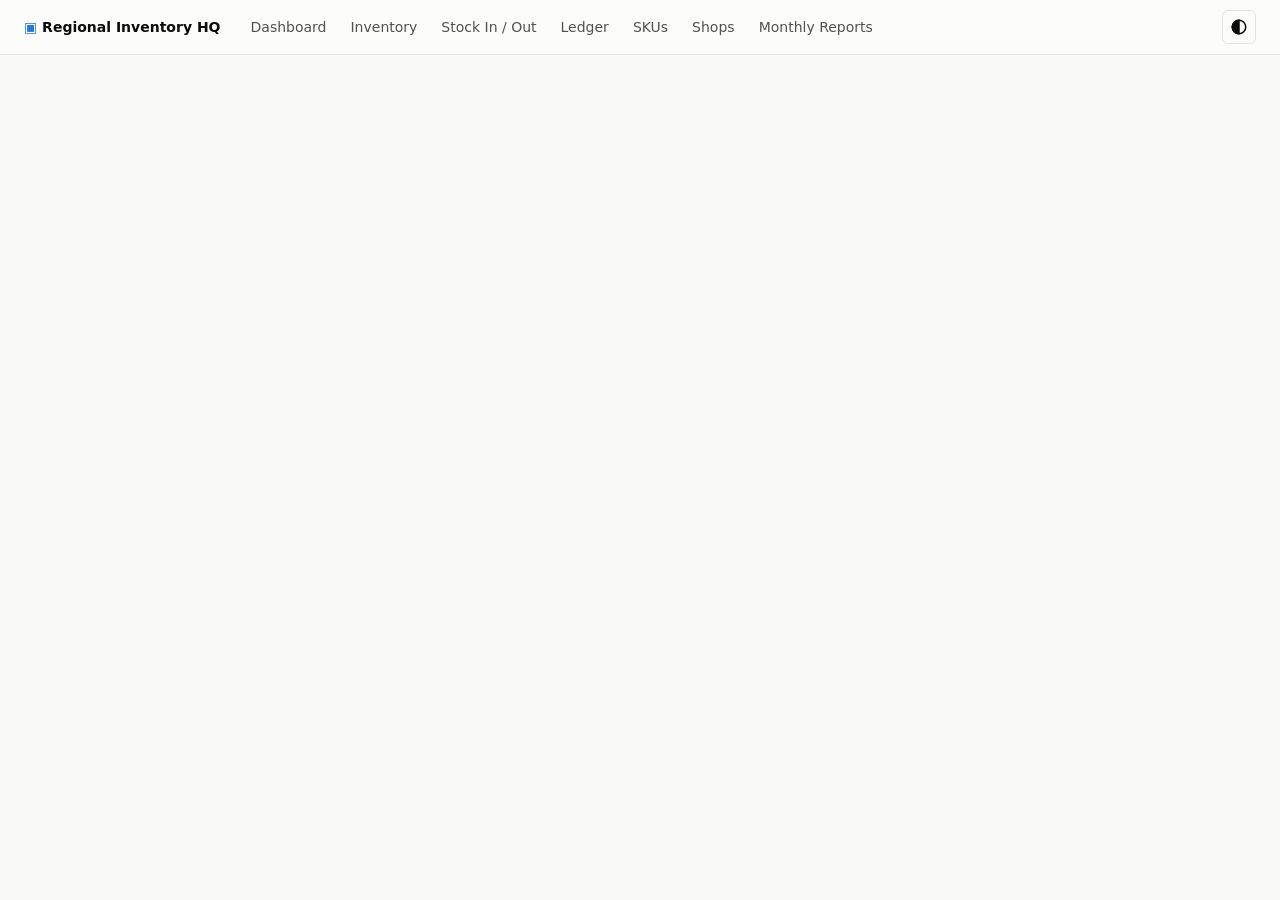
==== src/main/resources/static/index.html @ 5d13368e "Product Inventory Management app (Hackathon BE2) Spring Boot 3 / Java 21 backend with SKU & shop mas" ====
<!doctype html>
<html lang="en">
<head>
  <meta charset="utf-8">
  <meta name="viewport" content="width=device-width, initial-scale=1">
  <title>Regional Inventory HQ</title>
  <link rel="stylesheet" href="app.css">
  <script src="vendor/chart.umd.min.js"></script>
</head>
<body>
<header class="topbar">
  <div class="brand"><span class="logo">▣</span> Regional Inventory HQ</div>
  <nav id="nav">
    <a href="#dashboard" data-page="dashboard">Dashboard</a>
    <a href="#inventory" data-page="inventory">Inventory</a>
    <a href="#movements" data-page="movements">Stock In / Out</a>
    <a href="#ledger" data-page="ledger">Ledger</a>
    <a href="#skus" data-page="skus">SKUs</a>
    <a href="#shops" data-page="shops">Shops</a>
    <a href="#reports" data-page="reports">Monthly Reports</a>
  </nav>
  <button id="themeToggle" class="ghost" title="Toggle theme" aria-label="Toggle theme"><svg viewBox="0 0 24 24" fill="none" stroke="currentColor" stroke-width="2"><circle cx="12" cy="12" r="9"/><path d="M12 3a9 9 0 0 0 0 18z" fill="currentColor"/></svg></button>
</header>

<main>
  <!-- DASHBOARD -->
  <section id="page-dashboard" class="page">
    <div class="page-head">
      <div><h1>Portfolio overview</h1><p class="sub" id="asOf"></p></div>
      <button class="ghost" onclick="App.loadDashboard()">Refresh</button>
    </div>
    <div class="tiles" id="kpiTiles"></div>
    <div class="grid2">
      <div class="card">
        <h3>Inventory cost by depreciation risk</h3>
        <p class="hint">Share of purchase-cost value in each R<sub>dep</sub> tier, with the provision each tier attracts.</p>
        <div id="tierBar" class="tierbar"></div>
        <table class="mini" id="tierTable"></table>
      </div>
      <div class="card">
        <h3>Alerts <span class="count" id="alertCount"></span></h3>
        <div class="alert-filter" id="alertFilter"></div>
        <div id="alerts" class="alerts"></div>
      </div>
    </div>
    <div class="card">
      <h3>Monthly turnover rate by shop</h3>
      <p class="hint">COGS<sub>30d</sub> ÷ (V<sub>cost</sub> + ε). Higher means stock converts to sales faster.</p>
      <div class="chart-box tall"><canvas id="turnoverChart"></canvas></div>
    </div>
    <div class="card">
      <h3>Storage and capital budget utilisation</h3>
      <p class="hint">Share of each shop's storage capacity (m³) and capital budget currently in use.</p>
      <div class="chart-box tall"><canvas id="utilChart"></canvas></div>
    </div>
    <div class="card">
      <h3>Shop breakdown</h3>
      <div class="table-wrap"><table id="shopTable" class="data"></table></div>
    </div>
  </section>

  <!-- INVENTORY -->
  <section id="page-inventory" class="page">
    <div class="page-head">
      <div><h1>Stock on hand by batch</h1><p class="sub">Each batch carries its own shelf-life consumption ratio and valuation provision.</p></div>
    </div>
    <div class="filters">
      <label>Shop <select id="invShop"></select></label>
      <label>Risk tier <select id="invTier">
        <option value="">All</option><option>NORMAL</option><option>MODERATE</option><option>HIGH</option><option>EXPIRED</option>
      </select></label>
      <label>Search <input id="invSearch" placeholder="SKU or batch"></label>
    </div>
    <div class="card"><div class="table-wrap"><table id="batchTable" class="data"></table></div></div>
  </section>

  <!-- MOVEMENTS -->
  <section id="page-movements" class="page">
    <div class="page-head"><div><h1>Stock movements</h1><p class="sub">Stock-in checks storage and budget limits. Stock-out allocates first-expired-first-out and blocks selling expired stock.</p></div></div>
    <div class="grid2">
      <form class="card form" id="stockInForm">
        <h3>Stock-In</h3>
        <label>Shop <select name="shopId" class="shopSelect" required></select></label>
        <label>SKU <select name="skuId" class="skuSelect" required></select></label>
        <p class="hint" id="headroom"></p>
        <label>Quantity <input name="quantity" type="number" min="1" required></label>
        <label>Batch production date <input name="batchProductionDate" type="date" required></label>
        <label>Batch no. (optional) <input name="batchNo" placeholder="auto: SKU-YYYYMMDD"></label>
        <label>Reference <input name="reference" placeholder="PO number"></label>
        <button type="submit">Receive stock</button>
        <div class="result" id="stockInResult"></div>
      </form>
      <form class="card form" id="stockOutForm">
        <h3>Stock-Out</h3>
        <label>Shop <select name="shopId" class="shopSelect" required></select></label>
        <label>SKU <select name="skuId" class="skuSelect" required></select></label>
        <label>Quantity <input name="quantity" type="number" min="1" required></label>
        <label>Reason <select name="reason">
          <option>SALE</option><option>DAMAGE</option><option>EXPIRED_WRITE_OFF</option>
          <option>TRANSFER_OUT</option><option>RETURN_TO_SUPPLIER</option><option>STOCKTAKE_ADJUSTMENT</option>
        </select></label>
        <label>Specific batch (optional) <select name="batchId" id="outBatch"><option value="">FEFO auto-allocate</option></select></label>
        <label>Reference <input name="reference" placeholder="POS / ticket"></label>
        <button type="submit">Issue stock</button>
        <div class="result" id="stockOutResult"></div>
      </form>
    </div>
  </section>

  <!-- LEDGER -->
  <section id="page-ledger" class="page">
    <div class="page-head"><div><h1>Transaction ledger</h1><p class="sub">An immutable audit trail. Each entry carries the correlation id of the request that created it.</p></div></div>
    <div class="filters">
      <label>Shop <select id="ledShop"></select></label>
      <label>SKU <select id="ledSku"></select></label>
      <label>Type <select id="ledType"><option value="">All</option><option>STOCK_IN</option><option>STOCK_OUT</option></select></label>
    </div>
    <div class="card">
      <div class="table-wrap"><table id="ledgerTable" class="data"></table></div>
      <div class="pager"><button class="ghost" id="ledPrev">‹ Prev</button><span id="ledPage"></span><button class="ghost" id="ledNext">Next ›</button></div>
    </div>
  </section>

  <!-- SKUS -->
  <section id="page-skus" class="page">
    <div class="page-head"><div><h1>SKU master</h1></div><button onclick="App.editSku()">+ New SKU</button></div>
    <div class="card"><div class="table-wrap"><table id="skuTable" class="data"></table></div></div>
  </section>

  <!-- SHOPS -->
  <section id="page-shops" class="page">
    <div class="page-head"><div><h1>Shop master</h1></div><button onclick="App.editShop()">+ New Shop</button></div>
    <div class="card"><div class="table-wrap"><table id="shopMasterTable" class="data"></table></div></div>
    <div class="card" id="velocityCard" hidden>
      <h3 id="velocityTitle">Sales velocity</h3>
      <p class="hint">Historical daily sales velocity per SKU. This drives COGS<sub>30d</sub>, turnover and days-of-cover.</p>
      <form class="inline" id="velocityForm">
        <select name="skuId" class="skuSelect"></select>
        <input name="dailySalesVelocity" type="number" step="0.1" min="0" placeholder="units / day" required>
        <button type="submit">Set velocity</button>
      </form>
      <div class="table-wrap"><table id="velocityTable" class="data"></table></div>
    </div>
  </section>

  <!-- REPORTS -->
  <section id="page-reports" class="page">
    <div class="page-head">
      <div><h1>Monthly management report</h1><p class="sub">Generated automatically at 01:00 SGT on the 1st of each month for the month just closed. Inventory is rebuilt from the ledger as at month-end.</p></div>
      <form class="inline" id="genForm"><input type="month" name="period" required><button type="submit">Generate now</button></form>
    </div>
    <div class="grid2">
      <div class="card"><h3>Inventory valuation trend</h3><p class="hint">Purchase-cost value, retail potential and net realisable cost at each month-end.</p><div class="chart-box"><canvas id="valTrend"></canvas></div></div>
      <div class="card"><h3>Regional turnover rate trend</h3><p class="hint">Monthly COGS<sub>30d</sub> ÷ V<sub>cost</sub> across all shops.</p><div class="chart-box"><canvas id="turnTrend"></canvas></div></div>
    </div>
    <div class="card"><h3>Depreciation provision trend</h3><p class="hint">Valuation provision booked against purchase cost at each month-end.</p><div class="chart-box"><canvas id="provTrend"></canvas></div></div>
    <div class="card">
      <div class="row-between"><h3>Report history</h3></div>
      <div class="table-wrap"><table id="reportTable" class="data"></table></div>
    </div>
    <div class="card" id="reportDetail" hidden>
      <div class="row-between"><h3 id="reportDetailTitle"></h3><a id="csvLink" class="btn ghost" href="#">Download CSV</a></div>
      <div class="table-wrap"><table id="reportLines" class="data"></table></div>
    </div>
  </section>
</main>

<dialog id="modal"><form method="dialog" id="modalForm" class="form"></form></dialog>
<div id="toast" class="toast" role="status" aria-live="polite"></div>
<script src="app.js"></script>
</body>
</html>
---- src/main/resources/static/app.css ----
:root {
  color-scheme: light;
  --page: #f9f9f7; --surface: #fcfcfb; --surface-2: #f0efec;
  --ink: #0b0b0b; --ink-2: #52514e; --muted: #898781;
  --grid: #e1e0d9; --axis: #c3c2b7; --border: rgba(11,11,11,0.10);
  --accent: #2a78d6; --accent-ink: #ffffff;
  --s1: #2a78d6; --s2: #eb6834; --s3: #1baf7a;
  --good: #0ca30c; --warning: #fab219; --serious: #ec835a; --critical: #d03b3b;
  --good-text: #006300;
  --shadow: 0 1px 2px rgba(0,0,0,.04), 0 2px 8px rgba(0,0,0,.04);
}
@media (prefers-color-scheme: dark) {
  :root:not([data-theme="light"]) {
    color-scheme: dark;
    --page: #0d0d0d; --surface: #1a1a19; --surface-2: #232321;
    --ink: #f0efec; --ink-2: #c3c2b7; --muted: #898781;
    --grid: #2c2c2a; --axis: #383835; --border: rgba(255,255,255,0.10);
    --accent: #3987e5; --s1: #3987e5; --s2: #d95926; --s3: #199e70; --good-text: #0ca30c;
    --shadow: none;
  }
}
:root[data-theme="dark"] {
  color-scheme: dark;
  --page: #0d0d0d; --surface: #1a1a19; --surface-2: #232321;
  --ink: #f0efec; --ink-2: #c3c2b7; --muted: #898781;
  --grid: #2c2c2a; --axis: #383835; --border: rgba(255,255,255,0.10);
  --accent: #3987e5; --s1: #3987e5; --s2: #d95926; --s3: #199e70; --good-text: #0ca30c;
  --shadow: none;
}

* { box-sizing: border-box; }
body { margin: 0; background: var(--page); color: var(--ink); font: 14px/1.45 system-ui, -apple-system, "Segoe UI", sans-serif; }
h1 { font-size: 22px; margin: 0; font-weight: 650; }
h3 { font-size: 15px; margin: 0 0 4px; font-weight: 600; }
.sub, .hint { color: var(--ink-2); margin: 4px 0 0; }
.hint { font-size: 12.5px; margin-bottom: 12px; }

.topbar { position: sticky; top: 0; z-index: 10; display: flex; align-items: center; gap: 20px; padding: 10px 24px;
  background: var(--surface); border-bottom: 1px solid var(--border); }
.brand { font-weight: 700; white-space: nowrap; }
.logo { color: var(--accent); }
nav { display: flex; gap: 4px; overflow-x: auto; flex: 1; min-width: 0; }
nav a { color: var(--ink-2); text-decoration: none; padding: 6px 10px; border-radius: 6px; white-space: nowrap; }
nav a:hover { background: var(--surface-2); }
nav a.active { color: var(--ink); background: var(--surface-2); font-weight: 600; }

main { max-width: 1320px; margin: 0 auto; padding: 24px; }
.page { display: none; }
.page.active { display: block; }
.page-head { display: flex; justify-content: space-between; align-items: flex-end; gap: 16px; margin-bottom: 18px; flex-wrap: wrap; }

.card { background: var(--surface); border: 1px solid var(--border); border-radius: 10px; padding: 18px; margin-bottom: 18px; box-shadow: var(--shadow); min-width: 0; }
.grid2 { display: grid; grid-template-columns: 1fr 1fr; gap: 18px; }
.grid2 > .card { margin-bottom: 18px; }
@media (max-width: 900px) {
  .grid2 { grid-template-columns: 1fr; } main { padding: 16px; }
  .topbar { padding: 10px 16px; flex-wrap: wrap; gap: 8px 12px; }
  nav { order: 3; flex-basis: 100%; }
  #themeToggle { margin-left: auto; }
  table.mini td, table.mini th { padding: 6px 6px; white-space: normal; }
}

.tiles { display: grid; grid-template-columns: repeat(auto-fit, minmax(190px, 1fr)); gap: 12px; margin-bottom: 18px; }
.tile { background: var(--surface); border: 1px solid var(--border); border-radius: 10px; padding: 14px 16px; box-shadow: var(--shadow); }
.tile .label { color: var(--ink-2); font-size: 12.5px; }
.tile .value { font-size: clamp(18px, 1.55vw, 24px); white-space: nowrap; font-weight: 650; margin-top: 4px; }
.tile .note { color: var(--muted); font-size: 12px; margin-top: 2px; }

.chart-box { position: relative; height: 280px; }
.chart-box.tall { height: 340px; }

#themeToggle { display: inline-flex; align-items: center; justify-content: center; width: 34px; height: 34px; padding: 0; }
#themeToggle svg { width: 18px; height: 18px; }
.tierbar { display: flex; height: 22px; gap: 2px; margin: 8px 0 12px; }
.tierbar div { border-radius: 4px; min-width: 2px; }
.swatch { display: inline-block; width: 10px; height: 10px; border-radius: 3px; margin-right: 6px; vertical-align: -1px; }

table { border-collapse: collapse; width: 100%; }
table.data th, table.data td, table.mini td, table.mini th { padding: 7px 10px; text-align: left; border-bottom: 1px solid var(--grid); white-space: nowrap; }
table.data th { font-weight: 600; color: var(--ink-2); font-size: 12.5px; position: sticky; top: 0; background: var(--surface); }
table.mini th { color: var(--ink-2); font-weight: 600; font-size: 12.5px; }
td.num, th.num { text-align: right; font-variant-numeric: tabular-nums; }
.table-wrap { overflow: auto; max-height: 560px; }
tr.clickable { cursor: pointer; }
tr.clickable:hover td { background: var(--surface-2); }

.badge { display: inline-flex; align-items: center; gap: 5px; padding: 1px 8px; border-radius: 999px; font-size: 12px; font-weight: 600; border: 1px solid var(--border); }
.badge::before { content: ""; width: 8px; height: 8px; border-radius: 50%; background: var(--dot, var(--muted)); }
.t-NORMAL { --dot: var(--good); } .t-MODERATE { --dot: var(--warning); } .t-HIGH { --dot: var(--serious); } .t-EXPIRED { --dot: var(--critical); }
.sev-CRITICAL { --dot: var(--critical); } .sev-HIGH { --dot: var(--serious); } .sev-MEDIUM { --dot: var(--warning); } .sev-LOW { --dot: var(--muted); }
.in { color: var(--good-text); font-weight: 600; } .out { color: var(--critical); font-weight: 600; }
.inactive td { color: var(--muted); }

.meter { width: 90px; height: 6px; background: var(--surface-2); border-radius: 3px; display: inline-block; vertical-align: middle; margin-right: 6px; overflow: hidden; }
.meter > i { display: block; height: 100%; background: var(--s1); border-radius: 3px; }
.meter.hot > i { background: var(--critical); }

.alerts { max-height: 300px; overflow: auto; }
.alert { display: grid; grid-template-columns: auto 1fr auto; gap: 10px; align-items: start; padding: 8px 0; border-bottom: 1px solid var(--grid); }
.alert .msg { color: var(--ink-2); font-size: 13px; }
.alert .who { font-weight: 600; }
.alert-filter { display: flex; gap: 6px; flex-wrap: wrap; margin: 6px 0 8px; }
.chip { border: 1px solid var(--border); background: transparent; color: var(--ink-2); border-radius: 999px; padding: 2px 10px; font-size: 12px; cursor: pointer; }
.chip.on { background: var(--ink); color: var(--surface); }
.count { color: var(--muted); font-weight: 400; }

.filters { display: flex; gap: 12px; flex-wrap: wrap; margin-bottom: 14px; }
.filters label { display: flex; flex-direction: column; font-size: 12.5px; color: var(--ink-2); gap: 4px; }

input, select { font: inherit; color: var(--ink); background: var(--surface); border: 1px solid var(--axis); border-radius: 6px; padding: 7px 9px; min-width: 0; }
input:focus, select:focus { outline: 2px solid var(--accent); outline-offset: -1px; }
button, .btn { font: inherit; border: 1px solid transparent; background: var(--accent); color: var(--accent-ink); padding: 7px 14px; border-radius: 6px; cursor: pointer; text-decoration: none; display: inline-block; }
button.ghost, .btn.ghost { background: transparent; color: var(--ink); border-color: var(--border); }
button.small { padding: 3px 9px; font-size: 12.5px; }
button:disabled { opacity: .5; cursor: default; }

.form { display: flex; flex-direction: column; gap: 10px; }
.form label { display: flex; flex-direction: column; gap: 4px; font-size: 12.5px; color: var(--ink-2); }
.form .actions { display: flex; gap: 8px; justify-content: flex-end; margin-top: 6px; }
form.inline { display: flex; gap: 8px; flex-wrap: wrap; align-items: center; margin-bottom: 12px; }
.row-between { display: flex; justify-content: space-between; align-items: center; gap: 12px; margin-bottom: 8px; }

.result { font-size: 13px; }
.result .ok { border-left: 3px solid var(--good); padding: 8px 10px; background: var(--surface-2); border-radius: 4px; }
.result .err { border-left: 3px solid var(--critical); padding: 8px 10px; background: var(--surface-2); border-radius: 4px; }
.result ul { margin: 6px 0 0; padding-left: 18px; }

.pager { display: flex; gap: 12px; align-items: center; justify-content: flex-end; margin-top: 10px; color: var(--ink-2); }

dialog { border: 1px solid var(--border); border-radius: 12px; background: var(--surface); color: var(--ink); padding: 20px; width: min(460px, calc(100vw - 32px)); }
dialog::backdrop { background: rgba(0,0,0,.35); }
.toast { position: fixed; bottom: 20px; left: 50%; transform: translateX(-50%); background: var(--ink); color: var(--surface); padding: 9px 16px; border-radius: 8px; opacity: 0; transition: opacity .2s; pointer-events: none; max-width: calc(100vw - 32px); }
.toast.show { opacity: 1; }

@media (max-width: 600px) {
  table.mini td, table.mini th { padding: 6px 4px; white-space: normal; font-size: 12.5px; }
}

@media (max-width: 600px) { .tiles { grid-template-columns: 1fr 1fr; } .tile { padding: 12px; } .tile .value { font-size: 17px; } }
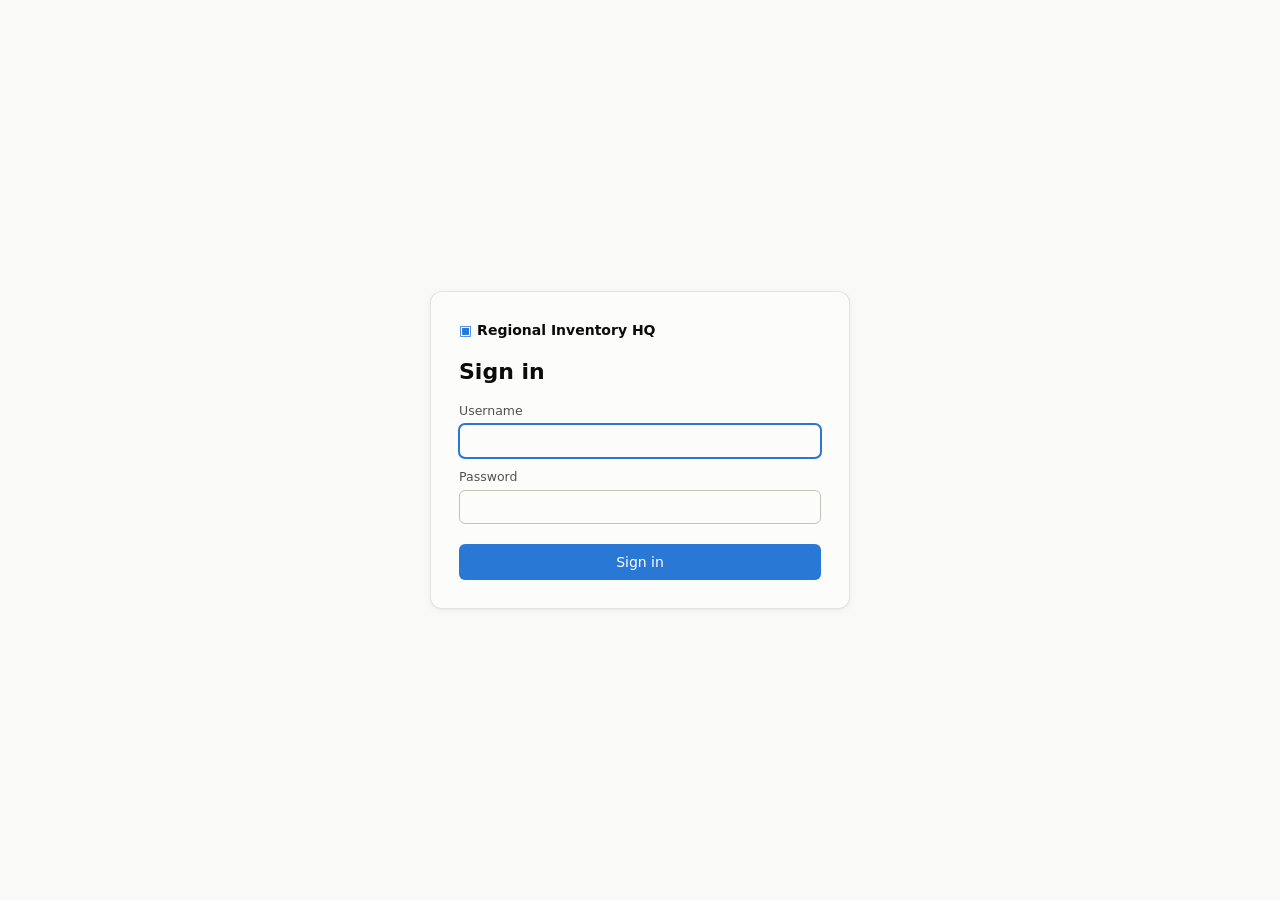
==== commit c5932350: "Model Regional HQ explicitly: regions, roles and scoped access - Region entity (regional HQ) above S" ====
--- a/src/main/resources/static/index.html
+++ b/src/main/resources/static/index.html
@@ -12,13 +12,18 @@
   <div class="brand"><span class="logo">▣</span> Regional Inventory HQ</div>
   <nav id="nav">
     <a href="#dashboard" data-page="dashboard">Dashboard</a>
+    <a href="#regions" data-page="regions" data-roles="HQ_ADMIN,REGION_MANAGER">Regions</a>
     <a href="#inventory" data-page="inventory">Inventory</a>
     <a href="#movements" data-page="movements">Stock In / Out</a>
     <a href="#ledger" data-page="ledger">Ledger</a>
     <a href="#skus" data-page="skus">SKUs</a>
     <a href="#shops" data-page="shops">Shops</a>
-    <a href="#reports" data-page="reports">Monthly Reports</a>
+    <a href="#reports" data-page="reports" data-roles="HQ_ADMIN,REGION_MANAGER">Monthly Reports</a>
   </nav>
+  <div class="userchip" id="userChip" hidden>
+    <div><div class="uname" id="userName"></div><div class="urole" id="userRole"></div></div>
+    <button class="ghost small" id="logoutBtn">Sign out</button>
+  </div>
   <button id="themeToggle" class="ghost" title="Toggle theme" aria-label="Toggle theme"><svg viewBox="0 0 24 24" fill="none" stroke="currentColor" stroke-width="2"><circle cx="12" cy="12" r="9"/><path d="M12 3a9 9 0 0 0 0 18z" fill="currentColor"/></svg></button>
 </header>
 
@@ -26,8 +31,11 @@
   <!-- DASHBOARD -->
   <section id="page-dashboard" class="page">
     <div class="page-head">
-      <div><h1>Portfolio overview</h1><p class="sub" id="asOf"></p></div>
-      <button class="ghost" onclick="App.loadDashboard()">Refresh</button>
+      <div><h1 id="dashTitle">Portfolio overview</h1><p class="sub" id="asOf"></p></div>
+      <div class="inline-controls">
+        <label class="compact" id="regionFilterWrap" hidden>Region <select id="regionFilter"><option value="">All regions</option></select></label>
+        <button class="ghost" onclick="App.loadDashboard()">Refresh</button>
+      </div>
     </div>
     <div class="tiles" id="kpiTiles"></div>
     <div class="grid2">
@@ -43,6 +51,11 @@
         <div id="alerts" class="alerts"></div>
       </div>
     </div>
+    <div class="card" id="regionCard">
+      <h3>Regional HQ breakdown</h3>
+      <p class="hint">Each regional HQ's roll-up of its shops. Turnover is recomputed from summed COGS and cost, not averaged.</p>
+      <div class="table-wrap"><table id="regionTable" class="data"></table></div>
+    </div>
     <div class="card">
       <h3>Monthly turnover rate by shop</h3>
       <p class="hint">COGS<sub>30d</sub> ÷ (V<sub>cost</sub> + ε). Higher means stock converts to sales faster.</p>
@@ -57,6 +70,15 @@
       <h3>Shop breakdown</h3>
       <div class="table-wrap"><table id="shopTable" class="data"></table></div>
     </div>
+  </section>
+
+  <!-- REGIONS -->
+  <section id="page-regions" class="page">
+    <div class="page-head">
+      <div><h1>Regions and regional HQs</h1><p class="sub">Group HQ owns the SKU catalogue and the regions. Each regional HQ manages the shops in its region.</p></div>
+      <button data-roles="HQ_ADMIN" onclick="App.editRegion()">+ New region</button>
+    </div>
+    <div class="card"><div class="table-wrap"><table id="regionMasterTable" class="data"></table></div></div>
   </section>
 
   <!-- INVENTORY -->
@@ -123,18 +145,18 @@
 
   <!-- SKUS -->
   <section id="page-skus" class="page">
-    <div class="page-head"><div><h1>SKU master</h1></div><button onclick="App.editSku()">+ New SKU</button></div>
+    <div class="page-head"><div><h1>SKU master</h1><p class="sub">One product catalogue for all regions, maintained by group HQ.</p></div><button data-roles="HQ_ADMIN" onclick="App.editSku()">+ New SKU</button></div>
     <div class="card"><div class="table-wrap"><table id="skuTable" class="data"></table></div></div>
   </section>
 
   <!-- SHOPS -->
   <section id="page-shops" class="page">
-    <div class="page-head"><div><h1>Shop master</h1></div><button onclick="App.editShop()">+ New Shop</button></div>
+    <div class="page-head"><div><h1>Shop master</h1></div><button data-roles="HQ_ADMIN,REGION_MANAGER" onclick="App.editShop()">+ New Shop</button></div>
     <div class="card"><div class="table-wrap"><table id="shopMasterTable" class="data"></table></div></div>
     <div class="card" id="velocityCard" hidden>
       <h3 id="velocityTitle">Sales velocity</h3>
       <p class="hint">Historical daily sales velocity per SKU. This drives COGS<sub>30d</sub>, turnover and days-of-cover.</p>
-      <form class="inline" id="velocityForm">
+      <form class="inline" id="velocityForm" data-roles="HQ_ADMIN,REGION_MANAGER">
         <select name="skuId" class="skuSelect"></select>
         <input name="dailySalesVelocity" type="number" step="0.1" min="0" placeholder="units / day" required>
         <button type="submit">Set velocity</button>
@@ -147,23 +169,43 @@
   <section id="page-reports" class="page">
     <div class="page-head">
       <div><h1>Monthly management report</h1><p class="sub">Generated automatically at 01:00 SGT on the 1st of each month for the month just closed. Inventory is rebuilt from the ledger as at month-end.</p></div>
-      <form class="inline" id="genForm"><input type="month" name="period" required><button type="submit">Generate now</button></form>
+      <form class="inline" id="genForm" data-roles="HQ_ADMIN"><input type="month" name="period" required><button type="submit">Generate now</button></form>
     </div>
     <div class="grid2">
       <div class="card"><h3>Inventory valuation trend</h3><p class="hint">Purchase-cost value, retail potential and net realisable cost at each month-end.</p><div class="chart-box"><canvas id="valTrend"></canvas></div></div>
       <div class="card"><h3>Regional turnover rate trend</h3><p class="hint">Monthly COGS<sub>30d</sub> ÷ V<sub>cost</sub> across all shops.</p><div class="chart-box"><canvas id="turnTrend"></canvas></div></div>
     </div>
+    <div class="grid2">
+    <div class="card"><h3>Purchase-cost value by region</h3><p class="hint">Each regional HQ's inventory at cost at each month-end.</p><div class="chart-box"><canvas id="regionTrend"></canvas></div></div>
     <div class="card"><h3>Depreciation provision trend</h3><p class="hint">Valuation provision booked against purchase cost at each month-end.</p><div class="chart-box"><canvas id="provTrend"></canvas></div></div>
+    </div>
     <div class="card">
       <div class="row-between"><h3>Report history</h3></div>
       <div class="table-wrap"><table id="reportTable" class="data"></table></div>
     </div>
     <div class="card" id="reportDetail" hidden>
       <div class="row-between"><h3 id="reportDetailTitle"></h3><a id="csvLink" class="btn ghost" href="#">Download CSV</a></div>
+      <div class="table-wrap"><table id="reportRegions" class="data"></table></div>
+      <h3 class="spaced">Shops</h3>
       <div class="table-wrap"><table id="reportLines" class="data"></table></div>
     </div>
   </section>
 </main>
+
+<div id="login" class="login" hidden>
+  <form class="login-card form" id="loginForm">
+    <div class="brand"><span class="logo">▣</span> Regional Inventory HQ</div>
+    <h1>Sign in</h1>
+    <label>Username <input name="username" autocomplete="username" required></label>
+    <label>Password <input name="password" type="password" autocomplete="current-password" required></label>
+    <div class="result" id="loginResult"></div>
+    <button type="submit">Sign in</button>
+    <div id="demoAccounts" hidden>
+      <p class="hint">Demo accounts (password <code>demo1234</code>). Select one to fill the form:</p>
+      <div class="demo-list" id="demoList"></div>
+    </div>
+  </form>
+</div>
 
 <dialog id="modal"><form method="dialog" id="modalForm" class="form"></form></dialog>
 <div id="toast" class="toast" role="status" aria-live="polite"></div>
--- a/src/main/resources/static/app.css
+++ b/src/main/resources/static/app.css
@@ -56,7 +56,7 @@
   .grid2 { grid-template-columns: 1fr; } main { padding: 16px; }
   .topbar { padding: 10px 16px; flex-wrap: wrap; gap: 8px 12px; }
   nav { order: 3; flex-basis: 100%; }
-  #themeToggle { margin-left: auto; }
+  #themeToggle { margin-left: 0; }
   table.mini td, table.mini th { padding: 6px 6px; white-space: normal; }
 }
 
@@ -137,3 +137,25 @@
 }
 
 @media (max-width: 600px) { .tiles { grid-template-columns: 1fr 1fr; } .tile { padding: 12px; } .tile .value { font-size: 17px; } }
+
+/* auth + roles */
+.userchip { display: flex; align-items: center; gap: 10px; white-space: nowrap; }
+.userchip .uname { font-weight: 600; font-size: 13px; }
+.userchip .urole { color: var(--ink-2); font-size: 12px; }
+.login { position: fixed; inset: 0; z-index: 50; background: var(--page); display: grid; place-items: center; padding: 16px; }
+.login[hidden] { display: none; }
+.login-card { width: min(420px, 100%); background: var(--surface); border: 1px solid var(--border); border-radius: 12px; padding: 28px; box-shadow: var(--shadow); }
+.login-card h1 { margin: 6px 0 4px; }
+.demo-list { display: grid; gap: 6px; }
+.demo-list button { display: flex; justify-content: space-between; gap: 10px; text-align: left; background: transparent; color: var(--ink); border: 1px solid var(--border); }
+.demo-list button:hover { background: var(--surface-2); }
+.demo-list .r { color: var(--ink-2); font-size: 12.5px; }
+code { background: var(--surface-2); padding: 1px 5px; border-radius: 4px; }
+.inline-controls { display: flex; gap: 10px; align-items: flex-end; flex-wrap: wrap; }
+label.compact { display: flex; flex-direction: column; gap: 4px; font-size: 12.5px; color: var(--ink-2); }
+.form select { width: 100%; }
+h3.spaced { margin-top: 18px; }
+[data-roles][data-hidden-by-role] { display: none !important; }
+@media (max-width: 900px) { .userchip { order: 2; margin-left: auto; } .userchip .urole { display: none; } }
+
+[hidden] { display: none !important; }
